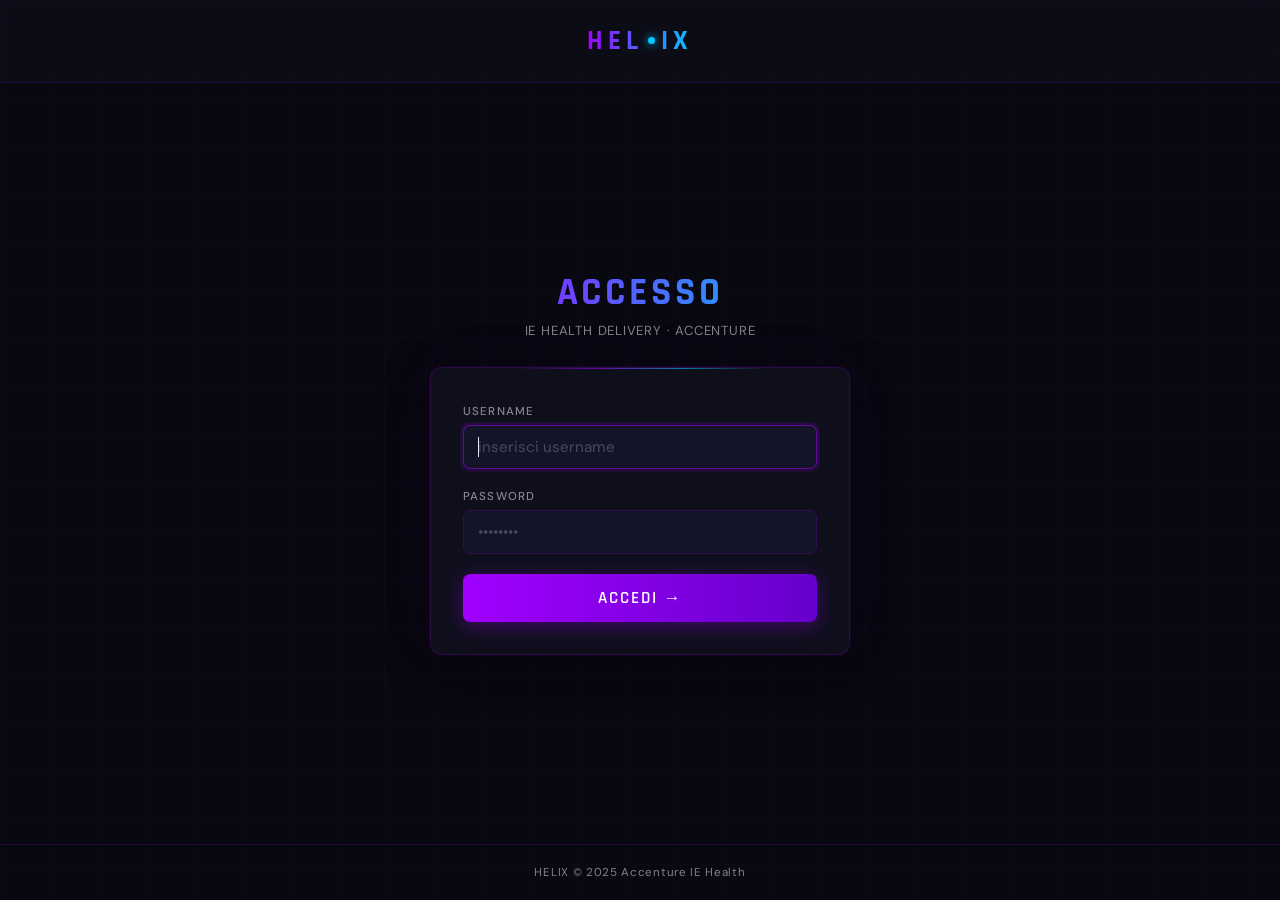
==== frontend/index.html @ 8317e7ec "Initial commit: HELIX RAG assistant project Co-Authored-By: Claude Sonnet 4.6 <noreply@anthropic.com" ====
<!DOCTYPE html>
<html lang="it">
<head>
  <meta charset="UTF-8" />
  <meta name="viewport" content="width=device-width, initial-scale=1.0" />
  <title>HELIX — Assistente Virtuale IE Health Accenture</title>
  <link href="https://fonts.googleapis.com/css2?family=Rajdhani:wght@400;500;600;700&family=DM+Sans:ital,wght@0,300;0,400;0,500;1,400&display=swap" rel="stylesheet" />
  <style>
    *, *::before, *::after { box-sizing: border-box; margin: 0; padding: 0; }

    :root {
      --bg:          #080810;
      --surface:     #0f0f1c;
      --surface2:    #181828;
      --purple:      #A100FF;
      --purple-dim:  #7000b3;
      --cyan:        #00C9FF;
      --green:       #22c55e;
      --text:        #F0F0F0;
      --text-muted:  #888;
      --bubble-user: #1a1a2e;
      --bubble-bot:  #10101e;
      --border:      rgba(161,0,255,0.18);
      --radius:      14px;
    }

    html, body {
      height: 100%;
      font-family: 'DM Sans', sans-serif;
      background: var(--bg);
      color: var(--text);
      overflow: hidden;
    }

    /* ── HEADER ── */
    header {
      position: fixed; top: 0; left: 0; right: 0; z-index: 200;
      height: 64px;
      background: rgba(8,8,16,0.95);
      backdrop-filter: blur(16px);
      border-bottom: 1px solid var(--border);
      display: flex; align-items: center; justify-content: space-between;
      padding: 0 24px;
    }

    .logo {
      display: flex; align-items: center; gap: 10px;
      text-decoration: none;
    }
    .logo-mark {
      font-family: 'Rajdhani', sans-serif;
      font-size: 1.45rem; font-weight: 700;
      background: linear-gradient(135deg, var(--purple), var(--cyan));
      -webkit-background-clip: text; -webkit-text-fill-color: transparent;
      letter-spacing: 1px;
    }
    .logo-sub {
      font-size: 0.68rem; color: var(--text-muted);
      border-left: 1px solid var(--border);
      padding-left: 10px; line-height: 1.4;
    }

    /* ── Ambito badge in header ── */
    #ambito-badge {
      display: flex; align-items: center; gap: 8px;
      cursor: pointer;
      background: var(--surface);
      border: 1px solid var(--border);
      border-radius: 30px;
      padding: 6px 14px 6px 10px;
      transition: border-color 0.2s, background 0.2s;
      user-select: none;
    }
    #ambito-badge:hover { border-color: var(--purple); background: var(--surface2); }
    #ambito-dot {
      width: 9px; height: 9px; border-radius: 50%;
      background: var(--purple);
      box-shadow: 0 0 8px var(--purple);
      flex-shrink: 0;
    }
    #ambito-label {
      font-family: 'Rajdhani', sans-serif;
      font-size: 0.9rem; font-weight: 600;
      color: var(--text);
      max-width: 200px;
      white-space: nowrap; overflow: hidden; text-overflow: ellipsis;
    }
    #ambito-change {
      font-size: 0.68rem; color: var(--text-muted);
      margin-left: 2px;
    }

    .header-right {
      display: flex; align-items: center; gap: 12px;
    }
    .status-badge {
      display: flex; align-items: center; gap: 6px;
      font-size: 0.72rem; color: var(--text-muted);
    }
    .status-dot {
      width: 8px; height: 8px; border-radius: 50%;
      background: var(--green);
      box-shadow: 0 0 6px var(--green);
      animation: pulse-dot 2s ease-in-out infinite;
    }
    @keyframes pulse-dot { 0%, 100% { opacity: 1; } 50% { opacity: 0.4; } }

    .docs-link {
      display: flex; align-items: center; gap: 6px;
      background: var(--surface); border: 1px solid var(--border);
      border-radius: 8px; padding: 6px 12px;
      color: var(--text-muted); font-size: 0.78rem; text-decoration: none;
      transition: border-color 0.2s, color 0.2s;
    }
    .docs-link:hover { border-color: var(--purple); color: var(--text); }

    /* ── CHAT AREA ── */
    #chat-area {
      position: fixed;
      top: 64px; bottom: 80px; left: 0; right: 0;
      overflow-y: auto;
      padding: 24px 16px;
      scroll-behavior: smooth;
    }
    #chat-area::-webkit-scrollbar { width: 4px; }
    #chat-area::-webkit-scrollbar-track { background: transparent; }
    #chat-area::-webkit-scrollbar-thumb { background: var(--border); border-radius: 4px; }

    .messages { max-width: 820px; margin: 0 auto; display: flex; flex-direction: column; gap: 16px; }

    .msg { display: flex; align-items: flex-end; gap: 10px; animation: slide-in 0.25s ease; }
    @keyframes slide-in { from { opacity: 0; transform: translateY(8px); } to { opacity: 1; transform: translateY(0); } }
    .msg.user { flex-direction: row-reverse; }

    .avatar {
      width: 34px; height: 34px; border-radius: 50%; flex-shrink: 0;
      display: flex; align-items: center; justify-content: center;
      font-size: 0.82rem; font-weight: 700;
      font-family: 'Rajdhani', sans-serif;
    }
    .avatar.bot  { background: linear-gradient(135deg, var(--purple), var(--cyan)); color: #fff; }
    .avatar.user { background: var(--surface2); color: var(--cyan); border: 1px solid var(--border); }

    .bubble {
      max-width: 72%;
      padding: 12px 16px;
      border-radius: var(--radius);
      line-height: 1.6;
      font-size: 0.92rem;
      word-break: break-word;
      overflow-wrap: anywhere;
    }
    .msg.bot  .bubble { background: var(--bubble-bot); border: 1px solid var(--border); border-bottom-left-radius: 4px; }
    .msg.user .bubble { background: var(--bubble-user); border: 1px solid rgba(0,201,255,0.15); border-bottom-right-radius: 4px; white-space: pre-wrap; }

    .bubble p  { margin: 0 0 8px; }
    .bubble p:last-child { margin-bottom: 0; }
    .bubble h2 { font-family: 'Rajdhani', sans-serif; font-size: 1.1rem; font-weight: 700; color: var(--cyan); margin: 10px 0 6px; }
    .bubble h3 { font-family: 'Rajdhani', sans-serif; font-size: 1rem; font-weight: 600; color: var(--cyan); margin: 8px 0 4px; }
    .bubble h4 { font-family: 'Rajdhani', sans-serif; font-size: 0.92rem; font-weight: 600; color: var(--text-muted); margin: 8px 0 4px; }
    .bubble strong { color: var(--cyan); font-weight: 600; }
    .bubble em { color: #d0d0e8; font-style: italic; }
    .bubble a  { color: var(--purple); text-decoration: underline; word-break: break-all; }
    .bubble a:hover { color: var(--cyan); }
    .bubble code {
      background: rgba(161,0,255,0.12); border: 1px solid rgba(161,0,255,0.25);
      border-radius: 4px; padding: 1px 5px;
      font-family: 'Courier New', monospace; font-size: 0.85em; color: var(--cyan);
    }
    .bubble pre {
      background: rgba(0,0,0,0.4); border: 1px solid var(--border);
      border-radius: 8px; padding: 12px; overflow-x: auto; margin: 8px 0;
    }
    .bubble pre code { background: none; border: none; padding: 0; font-size: 0.83rem; color: #c9d1d9; }
    .bubble ul, .bubble ol { padding-left: 20px; margin: 4px 0 8px; }
    .bubble li { margin: 3px 0; line-height: 1.55; }
    .bubble li::marker { color: var(--purple); }
    .bubble hr { border: none; border-top: 1px solid var(--border); margin: 10px 0; }
    .bubble .source-footer { margin-top: 12px; padding-top: 10px; border-top: 1px solid var(--border); font-size: 0.8rem; color: var(--text-muted); }
    .bubble .source-footer strong { color: var(--text-muted); }
    .bubble .source-footer ul { margin: 4px 0 4px 16px; }
    .bubble .source-footer li::marker { color: var(--text-muted); }

    .bubble .doc-links { margin-top: 12px; padding-top: 10px; border-top: 1px solid var(--border); display: flex; flex-wrap: wrap; align-items: center; gap: 6px; }
    .bubble .doc-links-label { font-size: 0.74rem; color: var(--text-muted); flex-shrink: 0; }
    .bubble .doc-link-btn {
      display: inline-block; padding: 3px 10px;
      background: rgba(161,0,255,0.1); border: 1px solid rgba(161,0,255,0.28);
      border-radius: 20px; font-size: 0.72rem; color: var(--cyan);
      text-decoration: none; white-space: nowrap; overflow: hidden; text-overflow: ellipsis;
      max-width: 240px;
      transition: background 0.15s, border-color 0.15s, color 0.15s;
    }
    .bubble .doc-link-btn:hover { background: rgba(161,0,255,0.22); border-color: var(--purple); color: var(--text); }

    /* ── TYPING INDICATOR ── */
    .typing-bubble { display: flex; align-items: center; gap: 5px; padding: 12px 18px; }
    .dot { width: 7px; height: 7px; border-radius: 50%; background: var(--purple); animation: bounce 1.2s ease-in-out infinite; }
    .dot:nth-child(2) { animation-delay: 0.2s; }
    .dot:nth-child(3) { animation-delay: 0.4s; }
    @keyframes bounce { 0%, 80%, 100% { transform: translateY(0); opacity: 0.4; } 40% { transform: translateY(-7px); opacity: 1; } }

    /* ── INPUT BAR ── */
    #input-bar {
      position: fixed; bottom: 0; left: 0; right: 0; height: 80px;
      background: rgba(8,8,16,0.97); backdrop-filter: blur(16px);
      border-top: 1px solid var(--border);
      display: flex; align-items: center; padding: 0 16px; gap: 10px;
    }

    #input-wrap {
      flex: 1; display: flex; align-items: center;
      background: var(--surface); border: 1px solid var(--border);
      border-radius: 30px; padding: 0 16px;
      transition: border-color 0.2s;
    }
    #input-wrap:focus-within { border-color: var(--purple); }

    #msg-input {
      flex: 1; background: transparent; border: none; outline: none;
      color: var(--text); font-family: 'DM Sans', sans-serif;
      font-size: 0.93rem; padding: 12px 0;
    }
    #msg-input::placeholder { color: var(--text-muted); }
    #msg-input:disabled { opacity: 0.5; cursor: not-allowed; }

    .icon-btn {
      background: none; border: none; cursor: pointer; color: var(--text-muted);
      padding: 6px; border-radius: 50%;
      transition: color 0.2s, background 0.2s;
      display: flex; align-items: center; justify-content: center;
    }
    .icon-btn:hover { color: var(--cyan); background: rgba(0,201,255,0.08); }
    .icon-btn.recording { color: var(--purple); animation: pulse-rec 1s ease-in-out infinite; }
    @keyframes pulse-rec { 0%, 100% { opacity: 1; } 50% { opacity: 0.5; } }

    #send-btn {
      width: 44px; height: 44px; background: var(--purple);
      border: none; border-radius: 50%; cursor: pointer; color: #fff;
      display: flex; align-items: center; justify-content: center;
      transition: background 0.2s, transform 0.1s; flex-shrink: 0;
    }
    #send-btn:hover  { background: var(--purple-dim); transform: scale(1.05); }
    #send-btn:active { transform: scale(0.95); }
    #send-btn:disabled { opacity: 0.4; cursor: not-allowed; transform: none; }

    /* ── AMBITO PICKER OVERLAY ── */
    #picker-overlay {
      display: none;
      position: fixed; inset: 0; z-index: 500;
      background: rgba(0,0,0,0.75);
      backdrop-filter: blur(6px);
      align-items: center; justify-content: center;
      padding: 24px;
    }
    #picker-overlay.active { display: flex; }

    #picker-modal {
      background: var(--surface);
      border: 1px solid var(--border);
      border-radius: 20px;
      width: 100%; max-width: 680px;
      max-height: 85vh;
      overflow-y: auto;
      padding: 32px;
      animation: modal-in 0.3s cubic-bezier(0.34, 1.56, 0.64, 1);
    }
    @keyframes modal-in { from { opacity: 0; transform: scale(0.92) translateY(20px); } to { opacity: 1; transform: scale(1) translateY(0); } }

    .picker-header { margin-bottom: 8px; }
    .picker-title {
      font-family: 'Rajdhani', sans-serif;
      font-size: 1.6rem; font-weight: 700;
      background: linear-gradient(135deg, var(--purple), var(--cyan));
      -webkit-background-clip: text; -webkit-text-fill-color: transparent;
      margin-bottom: 4px;
    }
    .picker-subtitle { font-size: 0.88rem; color: var(--text-muted); margin-bottom: 24px; }

    .ambiti-grid {
      display: grid;
      grid-template-columns: repeat(auto-fill, minmax(260px, 1fr));
      gap: 14px;
      margin-bottom: 20px;
    }

    .ambito-card {
      background: var(--surface2);
      border: 2px solid transparent;
      border-radius: var(--radius);
      padding: 20px;
      cursor: pointer;
      transition: border-color 0.2s, background 0.2s, transform 0.15s;
      position: relative;
      overflow: hidden;
    }
    .ambito-card::before {
      content: '';
      position: absolute; top: 0; left: 0; right: 0; height: 3px;
      background: var(--card-color, var(--purple));
      border-radius: 2px 2px 0 0;
    }
    .ambito-card:hover {
      border-color: var(--card-color, var(--purple));
      background: rgba(161,0,255,0.04);
      transform: translateY(-2px);
    }
    .ambito-card.selected {
      border-color: var(--card-color, var(--purple));
      background: rgba(161,0,255,0.07);
    }

    .card-icon { font-size: 1.8rem; margin-bottom: 10px; }
    .card-name {
      font-family: 'Rajdhani', sans-serif;
      font-size: 1.05rem; font-weight: 700;
      color: var(--text); margin-bottom: 4px;
    }
    .card-desc { font-size: 0.78rem; color: var(--text-muted); line-height: 1.5; }
    .card-docs {
      margin-top: 8px; font-size: 0.72rem;
      color: var(--cyan); opacity: 0.8;
    }

    .picker-empty {
      text-align: center; padding: 32px 16px;
      color: var(--text-muted); font-size: 0.9rem;
    }
    .picker-empty .empty-icon { font-size: 2.5rem; margin-bottom: 12px; display: block; }

    .picker-confirm {
      width: 100%;
      background: var(--purple);
      border: none; border-radius: 10px;
      padding: 13px;
      color: #fff; font-family: 'DM Sans', sans-serif; font-size: 0.95rem; font-weight: 500;
      cursor: pointer;
      transition: background 0.2s, transform 0.1s;
      margin-top: 8px;
    }
    .picker-confirm:hover  { background: var(--purple-dim); }
    .picker-confirm:active { transform: scale(0.98); }
    .picker-confirm:disabled { opacity: 0.35; cursor: not-allowed; }

    .picker-manage-link {
      text-align: center; margin-top: 14px;
      font-size: 0.78rem; color: var(--text-muted);
    }
    .picker-manage-link a { color: var(--cyan); text-decoration: none; }
    .picker-manage-link a:hover { text-decoration: underline; }

    /* ── USER CHIP ── */
    .user-chip {
      display: flex; align-items: center; gap: 6px;
      font-size: 0.76rem; color: var(--text-muted);
      background: var(--surface); border: 1px solid var(--border);
      border-radius: 20px; padding: 5px 12px;
    }
    .logout-btn {
      background: var(--surface); border: 1px solid var(--border);
      border-radius: 8px; padding: 6px 12px;
      color: var(--text-muted); font-size: 0.78rem; cursor: pointer;
      transition: border-color 0.2s, color 0.2s;
    }
    .logout-btn:hover { border-color: var(--purple); color: var(--text); }

    /* ── RESPONSIVE ── */
    @media (max-width: 600px) {
      .logo-sub { display: none; }
      #ambito-label { max-width: 110px; }
      .bubble { max-width: 88%; }
      .ambiti-grid { grid-template-columns: 1fr; }
    }
  </style>
  <script src="auth.js"></script>
</head>
<body>

<!-- HEADER -->
<header>
  <div class="logo">
    <span class="logo-mark">HELIX</span>
    <span class="logo-sub">IE Health Delivery<br>Powered by Accenture</span>
  </div>

  <div id="ambito-badge" onclick="openPicker()" title="Cambia ambito">
    <span id="ambito-dot"></span>
    <span id="ambito-label">Seleziona un ambito…</span>
    <span id="ambito-change">▾</span>
  </div>

  <div class="header-right">
    <span id="user-chip" class="user-chip" style="display:none"></span>
    <a id="admin-link" href="admin.html" class="docs-link" style="display:none">⚙️ Admin</a>
    <a href="docs.html" class="docs-link">📁 Documenti</a>
    <button class="logout-btn" onclick="helixLogout()">Esci</button>
    <div class="status-badge">
      <span class="status-dot"></span>Online
    </div>
  </div>
</header>

<!-- CHAT -->
<div id="chat-area">
  <div class="messages" id="messages"></div>
</div>

<!-- INPUT BAR -->
<div id="input-bar">
  <div id="input-wrap">
    <input id="msg-input" type="text" placeholder="Seleziona un ambito per iniziare…" autocomplete="off" disabled />
    <button class="icon-btn" id="voice-btn" title="Input vocale" aria-label="Attiva microfono">
      <svg width="20" height="20" viewBox="0 0 24 24" fill="none" stroke="currentColor" stroke-width="2" stroke-linecap="round" stroke-linejoin="round">
        <path d="M12 1a3 3 0 0 0-3 3v8a3 3 0 0 0 6 0V4a3 3 0 0 0-3-3z"/>
        <path d="M19 10v2a7 7 0 0 1-14 0v-2"/>
        <line x1="12" y1="19" x2="12" y2="23"/>
        <line x1="8"  y1="23" x2="16" y2="23"/>
      </svg>
    </button>
  </div>
  <button id="send-btn" disabled aria-label="Invia">
    <svg width="18" height="18" viewBox="0 0 24 24" fill="none" stroke="currentColor" stroke-width="2.5" stroke-linecap="round" stroke-linejoin="round">
      <line x1="22" y1="2" x2="11" y2="13"/>
      <polygon points="22 2 15 22 11 13 2 9 22 2"/>
    </svg>
  </button>
</div>

<!-- AMBITO PICKER OVERLAY -->
<div id="picker-overlay">
  <div id="picker-modal">
    <div class="picker-header">
      <div class="picker-title">Scegli il tuo Ambito</div>
      <p class="picker-subtitle">Seleziona l'area di competenza. HELIX risponderà solo sulla documentazione dell'ambito scelto.</p>
    </div>
    <div class="ambiti-grid" id="picker-grid">
      <!-- Cards injected by JS -->
    </div>
    <button class="picker-confirm" id="picker-confirm" disabled onclick="confirmAmbito()">
      Inizia la conversazione →
    </button>
    <button id="set-default-btn" onclick="setDefaultAmbito()"
      style="display:none;width:100%;margin-top:8px;background:transparent;border:1px solid var(--border);
             border-radius:10px;padding:10px;color:var(--text-muted);font-family:'DM Sans',sans-serif;
             font-size:0.85rem;cursor:pointer;transition:border-color 0.2s,color 0.2s">
      ⭐ Imposta come ambito predefinito
    </button>
    <div class="picker-manage-link">
      Vuoi aggiungere un ambito o caricare documenti?
      <a href="docs.html">Vai alla Gestione Documenti</a>
    </div>
  </div>
</div>

<script>
  const SESSION_ID = 'session_' + Math.random().toString(36).slice(2);

  let currentAmbito   = null; // { slug, name, color }
  let selectedInPicker = null;
  let allAmbiti = [];

  const messagesEl  = document.getElementById('messages');
  const inputEl     = document.getElementById('msg-input');
  const sendBtn     = document.getElementById('send-btn');
  const voiceBtn    = document.getElementById('voice-btn');
  const ambitoBadge = document.getElementById('ambito-badge');
  const ambitoDot   = document.getElementById('ambito-dot');
  const ambitoLabel = document.getElementById('ambito-label');

  // ── Ambito picker ────────────────────────────────────────────────────

  function openPicker() {
    loadAmbiti().then(() => {
      selectedInPicker = currentAmbito ? currentAmbito.slug : null;
      renderPickerGrid();
      document.getElementById('picker-overlay').classList.add('active');
    });
  }

  function closePicker() {
    document.getElementById('picker-overlay').classList.remove('active');
  }

  async function loadAmbiti() {
    try {
      const res  = await fetch(`${API_BASE}/ambiti`, { headers: authHeaders() });
      const data = await res.json();
      allAmbiti  = data.ambiti || [];
    } catch {
      allAmbiti = [];
    }
  }

  function renderPickerGrid() {
    const grid    = document.getElementById('picker-grid');
    const confirm = document.getElementById('picker-confirm');

    if (!allAmbiti.length) {
      grid.innerHTML = `
        <div class="picker-empty" style="grid-column:1/-1">
          <span class="empty-icon">🧩</span>
          <p>Nessun ambito configurato.<br>
          Creane uno dalla <a href="docs.html" style="color:var(--cyan)">Gestione Documenti</a>.</p>
        </div>`;
      confirm.disabled = true;
      return;
    }

    const userDefault = (getUser() || {}).default_ambito;
    grid.innerHTML = allAmbiti.map(a => {
      const isSelected = selectedInPicker === a.slug;
      const isDefault  = a.slug === userDefault;
      const icon  = a.icon || '📂';
      return `
        <div class="ambito-card ${isSelected ? 'selected' : ''}"
             style="--card-color: ${a.color || 'var(--purple)'}"
             onclick="selectAmbito('${a.slug}')">
          <div class="card-icon">${icon}</div>
          <div class="card-name">${escHtml(a.name)}${isDefault ? ' <span title="Ambito predefinito" style="font-size:0.8rem">⭐</span>' : ''}</div>
          <div class="card-desc">${escHtml(a.description || '')}</div>
        </div>`;
    }).join('');

    confirm.disabled = !selectedInPicker;

    const defBtn = document.getElementById('set-default-btn');
    if (defBtn) {
      defBtn.style.display = selectedInPicker ? 'block' : 'none';
      defBtn.disabled = selectedInPicker === userDefault;
      defBtn.textContent = selectedInPicker === userDefault
        ? '✓ Già ambito predefinito'
        : '⭐ Imposta come ambito predefinito';
    }
  }

  function selectAmbito(slug) {
    selectedInPicker = slug;
    document.querySelectorAll('.ambito-card').forEach(card => {
      card.classList.toggle('selected', card.querySelector('.card-name') &&
        allAmbiti.find(a => a.slug === slug) &&
        card.style.getPropertyValue('--card-color') === (allAmbiti.find(a => a.slug === slug).color || 'var(--purple)') &&
        card.querySelector('.card-name').textContent === allAmbiti.find(a => a.slug === slug).name
      );
    });
    // Simpler re-render
    renderPickerGrid();
    document.getElementById('picker-confirm').disabled = false;
  }

  function confirmAmbito() {
    if (!selectedInPicker) return;
    const ambito = allAmbiti.find(a => a.slug === selectedInPicker);
    if (!ambito) return;

    const switching = currentAmbito && currentAmbito.slug !== ambito.slug;
    currentAmbito = ambito;

    // Update badge
    ambitoDot.style.background = ambito.color || 'var(--purple)';
    ambitoDot.style.boxShadow  = `0 0 8px ${ambito.color || 'var(--purple)'}`;
    ambitoLabel.textContent     = ambito.name;
    document.getElementById('ambito-change').textContent = '▾';

    // Enable chat
    inputEl.disabled = false;
    sendBtn.disabled = false;
    inputEl.placeholder = `Chiedimi qualcosa su "${ambito.name}"…`;
    inputEl.focus();

    closePicker();

    if (switching) {
      messagesEl.innerHTML = '';
    }

    if (!messagesEl.children.length) {
      appendMessage('bot',
        `Ciao! Sono **HELIX**, l'assistente virtuale del gruppo **IE Health Accenture**.\n\n` +
        `Hai selezionato l'ambito **${ambito.name}**${ambito.description ? ` — ${ambito.description}` : ''}.\n\n` +
        `Posso rispondere alle tue domande basandomi sulla documentazione caricata per questo ambito.\n\n` +
        `Come posso aiutarti?`
      );
    }
  }

  // ── Render helpers ───────────────────────────────────────────────────

  function escHtml(s) {
    return String(s).replace(/&/g,'&amp;').replace(/</g,'&lt;').replace(/>/g,'&gt;');
  }

  function inlineMd(text) {
    text = escHtml(text);
    text = text.replace(/\*\*(.+?)\*\*/g, '<strong>$1</strong>');
    text = text.replace(/\*([^*\n]+)\*/g, '<em>$1</em>');
    text = text.replace(/`([^`]+)`/g, '<code>$1</code>');
    text = text.replace(/\[([^\]]+)\]\(([^)]+)\)/g,
      '<a href="$2" target="_blank" rel="noopener">$1</a>');
    text = text.split(/(<a\b[^>]*>[\s\S]*?<\/a>)/).map((seg, i) => {
      if (i % 2 === 1) return seg;
      return seg.replace(/https?:\/\/[^\s<>"'&)]+/g, url => {
        const clean = url.replace(/[.,;:!?]+$/, '');
        const trail = url.slice(clean.length);
        return `<a href="${clean}" target="_blank" rel="noopener">${clean}</a>${trail}`;
      });
    }).join('');
    return text;
  }

  function mdBlock(text) {
    const lines = text.split('\n');
    let html = '', inUl = false, inOl = false, paraLines = [];

    const flushPara = () => {
      if (!paraLines.length) return;
      html += '<p>' + paraLines.map(inlineMd).join('<br>') + '</p>';
      paraLines = [];
    };
    const closeUl = () => { if (inUl) { html += '</ul>'; inUl = false; } };
    const closeOl = () => { if (inOl) { html += '</ol>'; inOl = false; } };

    for (const line of lines) {
      if (/^### /.test(line)) { flushPara(); closeUl(); closeOl(); html += `<h4>${inlineMd(line.slice(4))}</h4>`; continue; }
      if (/^## /.test(line))  { flushPara(); closeUl(); closeOl(); html += `<h3>${inlineMd(line.slice(3))}</h3>`; continue; }
      if (/^# /.test(line))   { flushPara(); closeUl(); closeOl(); html += `<h2>${inlineMd(line.slice(2))}</h2>`; continue; }
      if (/^[-*] /.test(line))  { flushPara(); closeOl(); if (!inUl) { html += '<ul>'; inUl = true; } html += `<li>${inlineMd(line.slice(2))}</li>`; continue; }
      if (/^\d+\. /.test(line)) { flushPara(); closeUl(); if (!inOl) { html += '<ol>'; inOl = true; } html += `<li>${inlineMd(line.replace(/^\d+\. /, ''))}</li>`; continue; }
      if (line.trim() === '') { flushPara(); closeUl(); closeOl(); continue; }
      closeUl(); closeOl();
      paraLines.push(line);
    }
    flushPara(); closeUl(); closeOl();
    return html;
  }

  function renderMarkdown(raw) {
    const m = raw.match(/\n---\n/);
    if (!m) return mdBlock(raw);
    const idx    = raw.indexOf('\n---\n');
    const body   = raw.slice(0, idx);
    const footer = raw.slice(idx + 5);
    return mdBlock(body) + `<div class="source-footer">${mdBlock(footer)}</div>`;
  }

  function appendMessage(role, text, sources = [], ambito = null) {
    const msg = document.createElement('div');
    msg.className = `msg ${role}`;

    const avatar = document.createElement('div');
    avatar.className = `avatar ${role}`;
    avatar.textContent = role === 'bot' ? 'HX' : 'ME';

    const bubble = document.createElement('div');
    bubble.className = 'bubble';
    bubble.innerHTML = renderMarkdown(text);

    if (role === 'bot' && sources && sources.length > 0) {
      const linksDiv = document.createElement('div');
      linksDiv.className = 'doc-links';
      const label = document.createElement('span');
      label.className = 'doc-links-label';
      label.textContent = '📎 Apri fonte:';
      linksDiv.appendChild(label);
      sources.forEach(filename => {
        const a = document.createElement('a');
        const slug = (ambito && ambito.slug) ? ambito.slug : (currentAmbito ? currentAmbito.slug : '');
        a.href = `${API_BASE}/docs/file?filename=${encodeURIComponent(filename)}&ambito=${encodeURIComponent(slug)}`;
        a.target = '_blank';
        a.rel = 'noopener';
        a.className = 'doc-link-btn';
        a.title = filename;
        a.textContent = filename;
        linksDiv.appendChild(a);
      });
      bubble.appendChild(linksDiv);
    }

    msg.appendChild(avatar);
    msg.appendChild(bubble);
    messagesEl.appendChild(msg);
    scrollToBottom();
    return bubble;
  }

  function showTyping() {
    const msg = document.createElement('div');
    msg.className = 'msg bot';
    msg.id = 'typing-indicator';
    const avatar = document.createElement('div');
    avatar.className = 'avatar bot';
    avatar.textContent = 'HX';
    const bubble = document.createElement('div');
    bubble.className = 'bubble typing-bubble';
    bubble.innerHTML = '<span class="dot"></span><span class="dot"></span><span class="dot"></span>';
    msg.appendChild(avatar);
    msg.appendChild(bubble);
    messagesEl.appendChild(msg);
    scrollToBottom();
  }

  function removeTyping() {
    const el = document.getElementById('typing-indicator');
    if (el) el.remove();
  }

  function scrollToBottom() {
    const area = document.getElementById('chat-area');
    area.scrollTop = area.scrollHeight;
  }

  // ── Send message ─────────────────────────────────────────────────────

  async function sendMessage() {
    const text = inputEl.value.trim();
    if (!text || !currentAmbito) return;

    inputEl.value = '';
    appendMessage('user', text);
    showTyping();
    sendBtn.disabled = true;

    const ambitoSnapshot = { ...currentAmbito };

    try {
      const res = await fetch(`${API_BASE}/chat`, {
        method: 'POST',
        headers: { 'Content-Type': 'application/json', ...authHeaders() },
        body: JSON.stringify({ message: text, session_id: SESSION_ID, ambito: ambitoSnapshot.slug }),
      });

      if (!res.ok) {
        let detail = `HTTP ${res.status}`;
        try { const errBody = await res.json(); detail = errBody.detail || detail; } catch {}
        throw new Error(detail);
      }
      const data = await res.json();
      removeTyping();
      appendMessage('bot', data.response, data.sources || [], ambitoSnapshot);
    } catch (err) {
      removeTyping();
      appendMessage('bot',
        `⚠️ Errore: ${err.message}\n\n` +
        '---\n📚 **Fonti utilizzate:**\nRisposta generata senza riferimento a documentazione specifica.'
      );
    } finally {
      sendBtn.disabled = false;
      inputEl.focus();
    }
  }

  sendBtn.addEventListener('click', sendMessage);
  inputEl.addEventListener('keydown', e => {
    if (e.key === 'Enter' && !e.shiftKey) { e.preventDefault(); sendMessage(); }
  });

  // Close picker clicking outside modal
  document.getElementById('picker-overlay').addEventListener('click', e => {
    if (e.target === document.getElementById('picker-overlay') && currentAmbito) closePicker();
  });

  // ── Voice input ──────────────────────────────────────────────────────

  const SpeechRecognition = window.SpeechRecognition || window.webkitSpeechRecognition;
  if (SpeechRecognition) {
    const recognition = new SpeechRecognition();
    recognition.lang = 'it-IT';
    recognition.interimResults = false;
    recognition.maxAlternatives = 1;
    let isRecording = false;

    voiceBtn.addEventListener('click', () => {
      if (!currentAmbito) return;
      isRecording ? recognition.stop() : recognition.start();
    });
    recognition.onstart  = () => { isRecording = true;  voiceBtn.classList.add('recording');    voiceBtn.title = 'Registrazione… (clicca per fermare)'; };
    recognition.onresult = e  => { inputEl.value = e.results[0][0].transcript; inputEl.focus(); };
    recognition.onend    = () => { isRecording = false; voiceBtn.classList.remove('recording'); voiceBtn.title = 'Input vocale'; };
    recognition.onerror  = e  => { isRecording = false; voiceBtn.classList.remove('recording'); console.warn('Speech error:', e.error); };
  } else {
    voiceBtn.title = 'Input vocale non supportato (usa Chrome)';
    voiceBtn.style.opacity = '0.35';
    voiceBtn.style.cursor  = 'not-allowed';
  }

  // ── User info ─────────────────────────────────────────────────────────

  function renderUserInfo(user) {
    const chip = document.getElementById('user-chip');
    chip.textContent = '👤 ' + user.username;
    chip.style.display = 'flex';
    if (user.role === 'admin') {
      document.getElementById('admin-link').style.display = 'flex';
    }
  }

  async function setDefaultAmbito() {
    if (!selectedInPicker) return;
    try {
      const res = await fetch(`${API_BASE}/auth/me`, {
        method: 'PUT',
        headers: { 'Content-Type': 'application/json', ...authHeaders() },
        body: JSON.stringify({ default_ambito: selectedInPicker }),
      });
      if (!res.ok) throw new Error();
      const updatedUser = await res.json();
      localStorage.setItem(USER_KEY, JSON.stringify(updatedUser));
      renderPickerGrid();
    } catch {
      alert("Errore durante il salvataggio dell'ambito predefinito.");
    }
  }

  // ── Init ─────────────────────────────────────────────────────────────

  window.addEventListener('load', async () => {
    const user = await checkAuth();
    if (!user) return;
    renderUserInfo(user);

    if (user.default_ambito) {
      await loadAmbiti();
      const ambito = allAmbiti.find(a => a.slug === user.default_ambito);
      if (ambito) {
        selectedInPicker = ambito.slug;
        confirmAmbito();
        return;
      }
    }
    openPicker();
  });
</script>

</body>
</html>
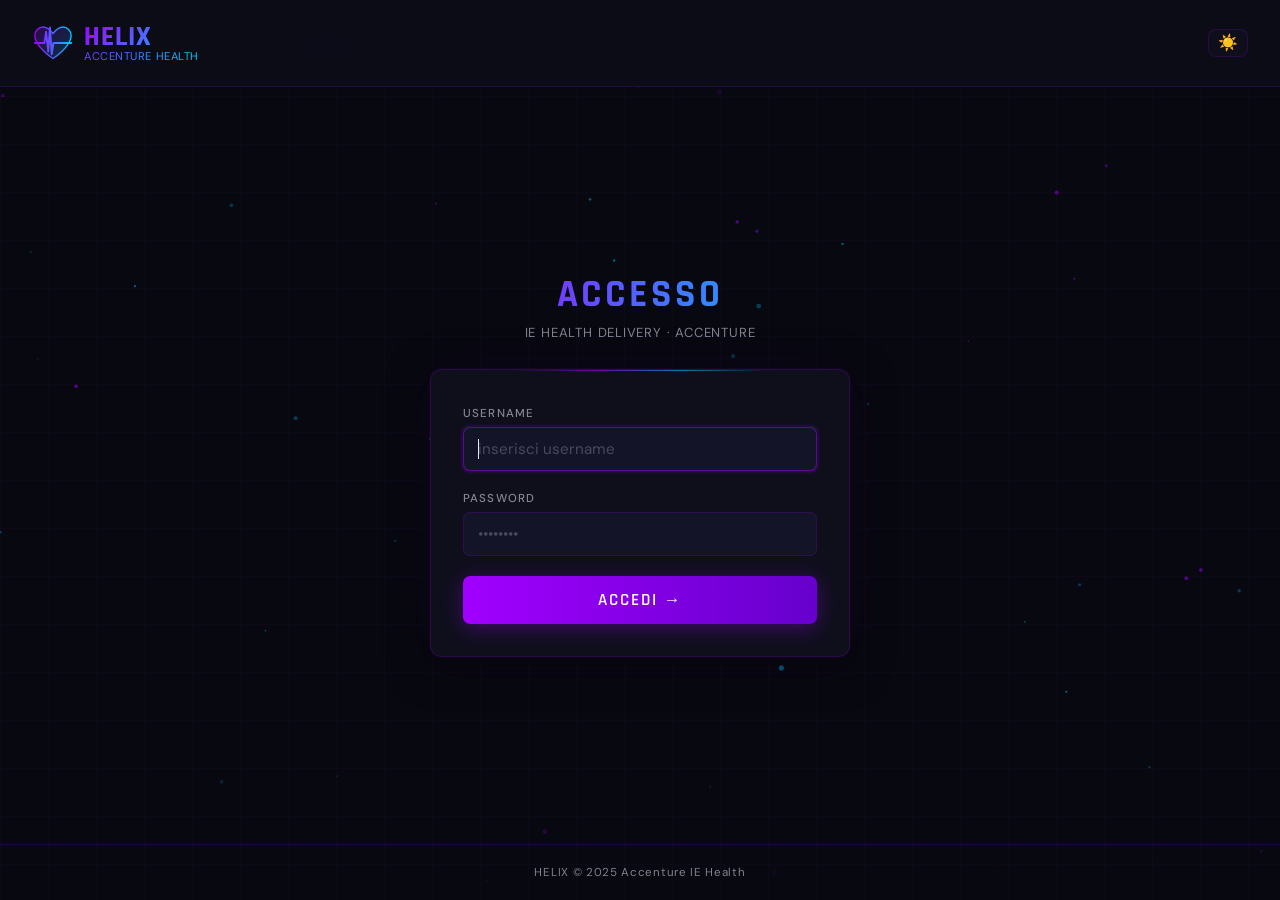
==== commit 71b4d4fe: "Add animated background, new ECG-heart logo, and light/dark theme - helix-brand.js: shared logo SVG " ====
--- a/frontend/index.html
+++ b/frontend/index.html
@@ -5,6 +5,8 @@
   <meta name="viewport" content="width=device-width, initial-scale=1.0" />
   <title>HELIX — Assistente Virtuale IE Health Accenture</title>
   <link href="https://fonts.googleapis.com/css2?family=Rajdhani:wght@400;500;600;700&family=DM+Sans:ital,wght@0,300;0,400;0,500;1,400&display=swap" rel="stylesheet" />
+  <link rel="stylesheet" href="helix-brand.css" />
+  <script>(function(){var t=localStorage.getItem('helix_theme');if(t==='light')document.documentElement.classList.add('light');})()</script>
   <style>
     *, *::before, *::after { box-sizing: border-box; margin: 0; padding: 0; }
 
@@ -373,15 +375,13 @@
     }
   </style>
   <script src="auth.js"></script>
+  <script src="helix-brand.js"></script>
 </head>
 <body>
 
 <!-- HEADER -->
 <header>
-  <div class="logo">
-    <span class="logo-mark">HELIX</span>
-    <span class="logo-sub">IE Health Delivery<br>Powered by Accenture</span>
-  </div>
+  <div class="logo"></div>
 
   <div id="ambito-badge" onclick="openPicker()" title="Cambia ambito">
     <span id="ambito-dot"></span>
@@ -815,6 +815,7 @@
   window.addEventListener('load', async () => {
     const user = await checkAuth();
     if (!user) return;
+    if (window.helixApplyUserTheme) window.helixApplyUserTheme(user);
     renderUserInfo(user);
 
     if (user.default_ambito) {
--- a/frontend/helix-brand.css
+++ b/frontend/helix-brand.css
@@ -0,0 +1,124 @@
+/* ── Light theme overrides ──────────────────────────────────────────── */
+html.light {
+  --bg:          #f2f2fb;
+  --surface:     #ffffff;
+  --surface2:    #e8e8f6;
+  --text:        #12122a;
+  --text-muted:  #5a5a7a;
+  --muted:       #5a5a7a;
+  --bubble-user: #eaeaf8;
+  --bubble-bot:  #ffffff;
+  --border:      rgba(161, 0, 255, 0.13);
+}
+
+html.light header {
+  background: rgba(242, 242, 251, 0.94) !important;
+  border-bottom-color: rgba(161, 0, 255, 0.13) !important;
+}
+
+html.light #input-bar {
+  background: rgba(242, 242, 251, 0.97) !important;
+  border-top-color: rgba(161, 0, 255, 0.13) !important;
+}
+
+html.light .login-card {
+  box-shadow: 0 2px 24px rgba(161,0,255,0.08), 0 1px 4px rgba(0,0,0,0.06) !important;
+}
+
+html.light input[type="text"],
+html.light input[type="password"] {
+  background: var(--surface2);
+  color: var(--text);
+}
+
+html.light input::placeholder { color: rgba(90,90,122,0.45); }
+
+html.light .bubble code { color: #7000c8; }
+html.light .bubble pre  { background: rgba(161,0,255,0.05); }
+
+/* ── Particle canvas (behind everything) ────────────────────────────── */
+#helix-canvas {
+  position: fixed;
+  inset: 0;
+  pointer-events: none;
+  z-index: 0;
+}
+
+/* Ensure content layers sit above canvas */
+header,
+main,
+footer,
+#chat-area,
+#input-bar,
+#picker-overlay,
+.page-layout,
+.page-wrap,
+.login-wrapper {
+  position: relative;
+  z-index: 1;
+}
+
+/* ── Logo layout ─────────────────────────────────────────────────────── */
+.logo {
+  display: flex !important;
+  align-items: center !important;
+  gap: 10px !important;
+  text-decoration: none;
+}
+
+.logo-icon { flex-shrink: 0; }
+
+.logo-text-block {
+  display: flex;
+  flex-direction: column;
+  line-height: 1.15;
+}
+
+.logo-mark-new {
+  font-family: 'Rajdhani', sans-serif;
+  font-weight: 700;
+  font-size: 1.35rem;
+  background: linear-gradient(135deg, #A100FF, #00C9FF);
+  -webkit-background-clip: text;
+  -webkit-text-fill-color: transparent;
+  background-clip: text;
+  letter-spacing: 1px;
+  line-height: 1;
+}
+
+.logo-sub-brand {
+  font-size: 0.62rem;
+  font-weight: 400;
+  font-family: 'DM Sans', sans-serif;
+  color: var(--text-muted, #888);
+  letter-spacing: 0.05em;
+  -webkit-text-fill-color: unset;
+  background: none;
+  line-height: 1;
+}
+
+/* Login page larger logo */
+.logo-login .logo-mark-new  { font-size: 1.7rem; }
+.logo-login .logo-sub-brand { font-size: 0.7rem; }
+
+/* ── Theme toggle button ─────────────────────────────────────────────── */
+.theme-toggle {
+  background: var(--surface);
+  border: 1px solid var(--border);
+  border-radius: 8px;
+  padding: 5px 9px;
+  cursor: pointer;
+  color: var(--text-muted, #888);
+  font-size: 1rem;
+  line-height: 1;
+  display: flex;
+  align-items: center;
+  justify-content: center;
+  transition: border-color 0.2s, color 0.2s, background 0.2s;
+  flex-shrink: 0;
+}
+
+.theme-toggle:hover {
+  border-color: #A100FF;
+  color: var(--text);
+}
